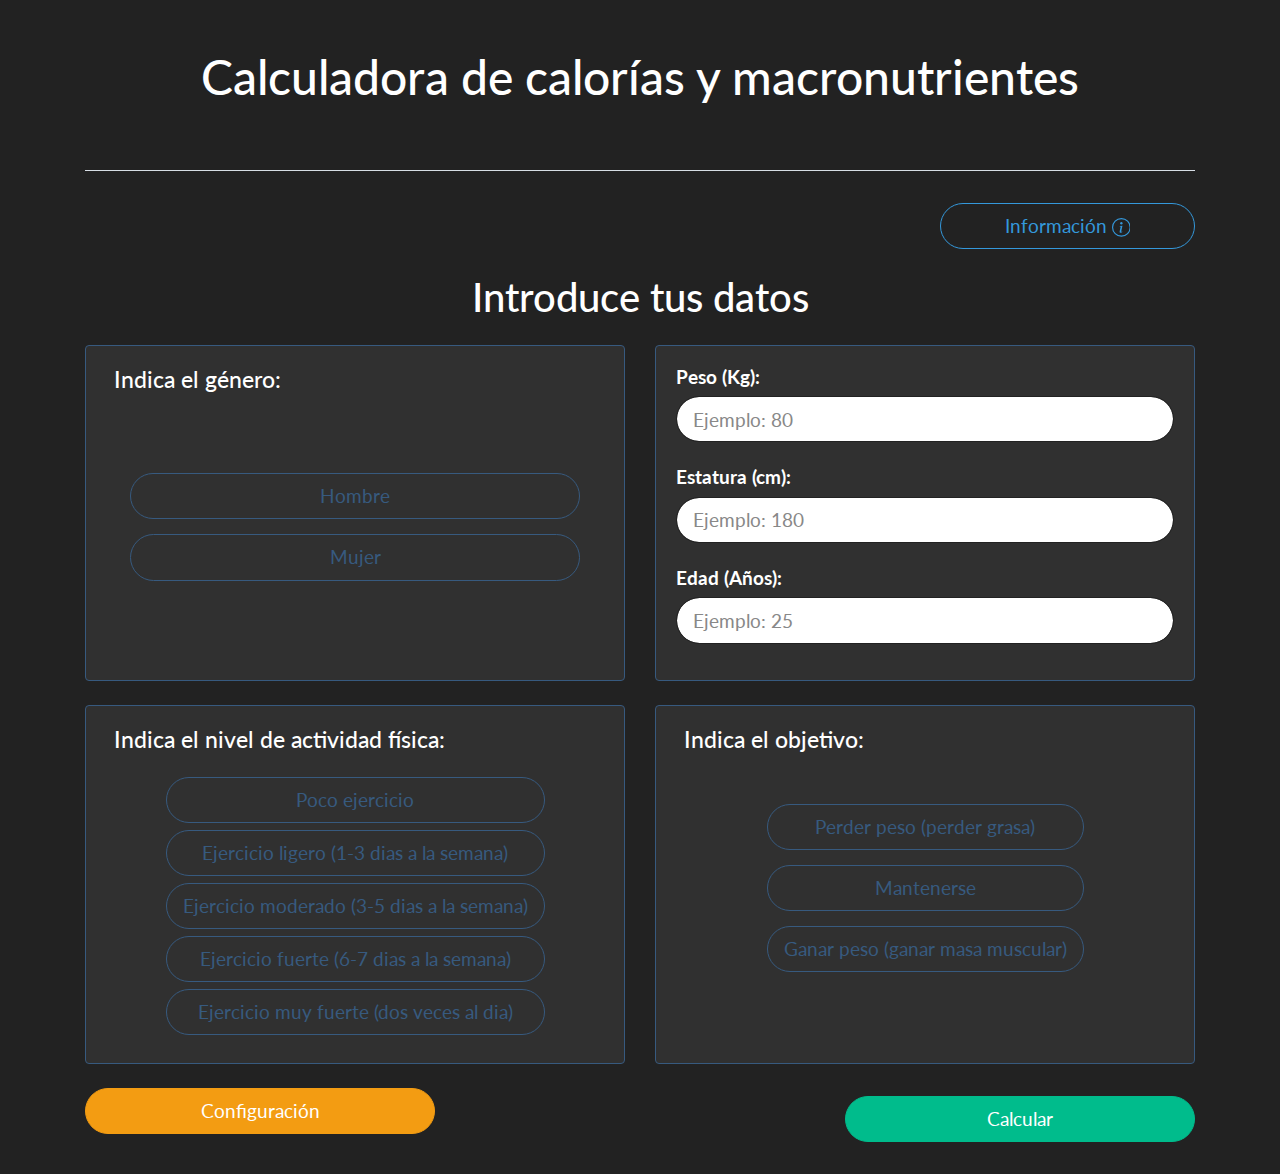
==== min/index.html @ 9e57e1fb "Añadido cambios visuales, configuración, gráfico e info" ====
<!DOCTYPE html><html lang="es"><head> <meta charset="utf-8"> <meta http-equiv="X-UA-Compatible" content="IE=edge"> <meta name="viewport" content="width=device-width, initial-scale=1"> <title>NutriCalc</title> <meta name="description" content="Página para calcular calorías y macronutrientes"> <meta name="author" content="Burdas"> <link href="css/bootstrap.min.css" rel="stylesheet"> <link href="css/style.css" rel="stylesheet"></head><body> <div class="container"> <div class="row"> <div class="col text-center"> <h1 class="text-center my-5">Calculadora de calorías y macronutrientes</h1> </div></div><hr style="background-color: aliceblue;"> <div class="row"> <div class="col-xl"> <div class="row"> <div class="col-md-3 mt-3"> <button class="btn btn-outline-light btn-block btn-lg rounded-pill" style="display: none;" id="btnVolverCalculadora"> <svg width="1em" height="1em" viewBox="0 0 16 16" class="bi bi-arrow-left" fill="currentColor" xmlns="http://www.w3.org/2000/svg"> <path fill-rule="evenodd" d="M15 8a.5.5 0 0 0-.5-.5H2.707l3.147-3.146a.5.5 0 1 0-.708-.708l-4 4a.5.5 0 0 0 0 .708l4 4a.5.5 0 0 0 .708-.708L2.707 8.5H14.5A.5.5 0 0 0 15 8z"/> </svg> Volver a la calculadora </button> </div><div class="col-md-6"> </div><div class="col-md-3 mt-3"> <button type="button" class="btn btn-outline-info btn-block btn-lg rounded-pill" data-toggle="modal" data-target="#exampleModal"> Información <svg width="1em" height="1em" viewBox="0 0 16 16" class="bi bi-info-circle" fill="currentColor" xmlns="http://www.w3.org/2000/svg"> <path fill-rule="evenodd" d="M8 15A7 7 0 1 0 8 1a7 7 0 0 0 0 14zm0 1A8 8 0 1 0 8 0a8 8 0 0 0 0 16z"/> <path d="M8.93 6.588l-2.29.287-.082.38.45.083c.294.07.352.176.288.469l-.738 3.468c-.194.897.105 1.319.808 1.319.545 0 1.178-.252 1.465-.598l.088-.416c-.2.176-.492.246-.686.246-.275 0-.375-.193-.304-.533L8.93 6.588z"/> <circle cx="8" cy="4.5" r="1"/> </svg> </button> </div></div><form class="text-center" id="formulario"> <h2 class="text-center my-4">Introduce tus datos</h2> <div class="card-deck"> <div class="card border-primary"> <div class="card-body"> <h3 class="card-title h4 text-left mb-4 ml-2">Indica el género:</h3> <div class="d-flex align-items-center h-75 mx-4"> <div class="btn-group-vertical btn-group-toggle btn-block" data-toggle="buttons"> <label class="btn btn-outline-primary btn-lg rounded-pill mb-3"> <input type="radio" name="genero" id="perderPeso" value="hombre" autocomplete="off" required> Hombre </label> <label class="btn btn-outline-primary btn-lg rounded-pill"> <input type="radio" name="genero" id="mantenerse" value="mujer" autocomplete="off" required> Mujer </label> </div></div></div></div><div class="card border-primary"> <div class="card-body"> <div class="form-group text-left"> <label for="pesoKg" class="font-weight-bold h5">Peso (Kg):</label> <input type="number" class="form-control form-control-lg rounded-pill" id="pesoKg" placeholder="Ejemplo: 80" required> </div><div class="form-group my-4 text-left"> <label for="estaturaCm" class="font-weight-bold h5">Estatura (cm):</label> <input type="number" class="form-control form-control-lg rounded-pill" id="estaturaCm" placeholder="Ejemplo: 180" required> </div><div class="form-group text-left"> <label for="edad" class="font-weight-bold h5">Edad (Años):</label> <input type="number" class="form-control form-control-lg rounded-pill" id="edad" placeholder="Ejemplo: 25" required> </div></div></div></div><div class="card-deck mt-2"> <div class="card border-primary mt-3"> <div class="card-body"> <h3 class="card-title h4 text-left mb-4 ml-2">Indica el nivel de actividad física:</h3> <div class="btn-group-vertical btn-group-toggle" data-toggle="buttons"> <label class="btn btn-outline-primary btn-lg rounded-pill mb-2"> <input type="radio" name="ejercicio" value="1" id="ejercicio1" autocomplete="off" required> Poco ejercicio </label> <label class="btn btn-outline-primary btn-lg rounded-pill mb-2"> <input type="radio" name="ejercicio" value="2" id="ejercicio2" autocomplete="off" required> Ejercicio ligero (1-3 dias a la semana) </label> <label class="btn btn-outline-primary btn-lg rounded-pill mb-2"> <input type="radio" name="ejercicio" value="3" id="ejercicio3" autocomplete="off" required> Ejercicio moderado (3-5 dias a la semana) </label> <label class="btn btn-outline-primary btn-lg rounded-pill mb-2"> <input type="radio" name="ejercicio" value="4" id="ejercicio4" autocomplete="off" required> Ejercicio fuerte (6-7 dias a la semana) </label> <label class="btn btn-outline-primary btn-lg rounded-pill mb-2"> <input type="radio" name="ejercicio" value="5" id="ejercicio5" autocomplete="off" required> Ejercicio muy fuerte (dos veces al dia) </label> </div></div></div><div class="card border-primary mt-3"> <div class="card-body"> <h3 class="card-title h4 text-left mb-4 ml-2">Indica el objetivo:</h3> <div class="d-flex align-items-center justify-content-center h-75"> <div class="btn-group-vertical btn-group-toggle" data-toggle="buttons"> <label class="btn btn-outline-primary btn-lg rounded-pill mb-3"> <input type="radio" name="objetivo" value="1" id="perderPeso" autocomplete="off" required> Perder peso (perder grasa) </label> <label class="btn btn-outline-primary btn-lg rounded-pill mb-3"> <input type="radio" name="objetivo" value="2" id="mantenerse" autocomplete="off" required> Mantenerse </label> <label class="btn btn-outline-primary btn-lg rounded-pill mb-3"> <input type="radio" name="objetivo" value="3" id="ganarPeso" autocomplete="off" required> Ganar peso (ganar masa muscular) </label> </div></div></div></div></div><div class="row my-4"> <div class="col-md-4 text-center"> <button type="button" class="btn btn-warning btn-block btn-lg rounded-pill" data-toggle="modal" data-target="#modalConfig"> Configuración </button> </div><div class="col-md-4 text-center"> </div><div class="col-md-4 text-center"> <input type="submit" name="submitButton" id="submitButton" value="Calcular" class="my-2 btn btn-success btn-block btn-lg rounded-pill"> </div></div></form> </div></div></div><div id="resultados" class="container-fluid my-4" style="display: none;"> <div class="row"> <div class="col-md-1"> </div><div class="col-md-5"> <h2 class="my-4">Objetivo de calorías diario</h2> <h3 class="pl-4 mt-4">Tasa metabólica basal:</h3> <p class="text-center h3"><span id="tmb" class="text-success my-4 badge badge-pill badge-dark">-</span></p><h3 class="pl-4">Ingesta diaria de calorías recomendadas:</h3> <p class="text-center h3"><span class="text-success my-4 badge badge-pill badge-dark" id="recomendada">-</span></p><h3 class="pl-4">Ingesta diaria de calorías para cumplir el objetivo:</h3> <p class="text-center h3"><span class="text-success my-4 badge badge-pill badge-dark" id="calObjetivo">-</span></p><h2 class="my-4">Distribución de macronutrientes</h2> <div class="row"> <div class="col-md-7"> <h3 class="pl-4">Proteinas</h3> </div><div class="col-md-5"> <div class="row h3 text-center"> <div class="col-md-6"> <span class="badge badge-dark badge-pill text-success" id="grProteinas">-</span> </div><div class="col-md-6"> <span class="badge badge-dark badge-pill text-success" id="calProteinas">-</span> </div></div></div></div><div class="row my-md-2"> <div class="col-md-7"> <h3 class="pl-4">Grasas</h3> </div><div class="col-md-5"> <div class="row h3 text-center"> <div class="col-md-6"> <span class="badge badge-dark badge-pill text-success" id="grGrasas">-</span> </div><div class="col-md-6"> <span class="badge badge-dark badge-pill text-success" id="calGrasas">-</span> </div></div></div></div><div class="row"> <div class="col-md-7"> <h3 class="pl-4">Hidratos de carbono</h3> </div><div class="col-md-5"> <div class="row h3 text-center"> <div class="col-md-6"> <span class="badge badge-dark badge-pill text-success" id="grHidratos">-</span> </div><div class="col-md-6"> <span class="badge badge-dark badge-pill text-success" id="calHidratos">-</span> </div></div></div></div></div><div class="col-md-5 mt-4"> <div id="canvas-holder" class="w-100 h-100"> <canvas id="chart-area"></canvas> </div></div><div class="col-md-1"></div></div></div><div class="modal fade" id="modalConfig" tabindex="-1" aria-labelledby="exampleModalLabel" aria-hidden="true"> <div class="modal-dialog modal-dialog-centered modal-xl"> <div class="modal-content"> <div class="modal-header"> <h3 class="modal-title h2" id="exampleModalLabel">Configuración</h3> <button type="button" class="close" data-dismiss="modal" aria-label="Close"> <span aria-hidden="true">&times;</span> </button> </div><div class="modal-body"> <form action="" id="formConfig"> <div class="card border-info"> <div class="card-body"> <h2 class="h3 mb-3">Proteínas</h2> <div class="form-group h3 ml-4"> <label for="rangePGanancia" class="h4">Ganancia de peso: </label> <span class="badge badge-info float-right m-2">gr/Kg de peso</span> <span class="badge badge-info float-right m-2" id="rangePGananciaVista">x</span> <input type="range" class="form-control-range" id="rangePGanancia" max="2.5" min="1.5" step="0.1" value="2"> </div><div class="form-group h3 ml-4"> <label for="rangePMantenimiento" class="h4">Mantenimiento de peso: </label> <span class="badge badge-info float-right m-2">gr/Kg de peso</span> <span class="badge badge-info float-right m-2" id="rangePMantenimientoVista">x</span> <input type="range" class="form-control-range" id="rangePMantenimiento" max="2.5" min="1.5" step="0.1" value="2"> </div><div class="form-group h3 ml-4"> <label for="rangePPerdida" class="h4">Perdida de peso: </label> <span class="badge badge-info float-right m-2">gr/Kg de peso</span> <span class="badge badge-info float-right m-2" id="rangePPerdidaVista">x</span> <input type="range" class="form-control-range" id="rangePPerdida" max="2.5" min="1.5" step="0.1" value="2.5"> </div></div></div><div class="card border-info mt-4"> <div class="card-body"> <h2 class="h3 mb-3">Grasas</h2> <div class="form-group h3 ml-4"> <label for="rangeGHombre" class="h4 mr-5">Hombre: </label> <span class="badge badge-info float-right m-2">gr/Kg de peso</span> <span class="badge badge-info float-right m-2" id="rangeGHombreVista">x</span> <input type="range" class="form-control-range" id="rangeGHombre" max="1.2" min="0.8" step="0.1" value="0.8"> </div><div class="form-group h3 ml-4"> <label for="rangeGMujer" class="h4 mr-5">Mujer: </label> <span class="badge badge-info float-right m-2">gr/Kg de peso</span> <span class="badge badge-info float-right m-2" id="rangeGMujerVista">x</span> <input type="range" class="form-control-range" id="rangeGMujer" max="1.2" min="0.8s" step="0.1" value="1.2"> </div></div></div><div class="card border-info mt-4"> <div class="card-body"> <h2 class="h3 mb-3">Calorías objetivo</h2> <div class="form-group h3 ml-4"> <label for="rangeOCalorias" class="h4">Calorías añadidas o quitadas: </label> <span class="badge badge-info float-right m-2">Cal</span> <span class="badge badge-info float-right m-2" id="rangeOCaloriasVista">x</span> <input type="range" class="form-control-range" id="rangeOCalorias" max="500" min="0" step="10" value="300"> </div></div></div><div class="row mt-4"> <div class="col-md-4"> <button class="btn btn-block btn-lg btn-warning mb-3" id="btnRestablecer">Restablecer</button> </div><div class="col-md-4"> </div><div class="col-md-4"> <input type="submit" value="Guardar cambios" class="btn btn-block btn-lg btn-success mb-3"> </div></div></form> </div></div></div></div><div class="modal fade" id="exampleModal" tabindex="-1" role="dialog" aria-labelledby="exampleModalLabel" aria-hidden="true"> <div class="modal-dialog modal-dialog-centered modal-xl" role="document"> <div class="modal-content"> <div class="modal-header"> <h5 class="modal-title" id="exampleModalLabel">Información</h5> <button type="button" class="close" data-dismiss="modal" aria-label="Close"> <span aria-hidden="true">&times;</span> </button> </div><div class="modal-body"> <p>Las calorías, esa palabra que todos hemos oído hablar pero parece que no se termina de entender. Las calorías no son mas que una unidad de medida de energía como lo son los julios, por convenio se usan las calorías. Prácticamente todos los alimentos tienen calorías y por supuesto, tu cuerpo necesita calorías para funcionar.</p><p>Entonces la idea en síntesis de como cambia el peso corporal reside aquí. Cada persona necesita una cantidad de calorías, si ingieres mas calorías de las que necesitas ganaras masa corporal y si ingieres menos la perderás.</p><p>¿Entonces cómo se cuántas calorías necesito? Esta cifra se suele representar como una cantidad diaria. Concretamente recibe un nombre un poco más técnico <strong>Tasa Metabólica Basal</strong> o por sus siglas TMB. Como se puede suponer este número depende de diversos factores que hacen que calcularlo de manera exacta sea una tarea muy difícil. Sin embargo existen diversas maneras aproximadas de calcularla, en este caso vamos a ver la que se usa en esta página. Esta se trata de la ecuación de Harris-Benedict.</p><div class="text-center mb-4"> <a href="https://www.pnas.org/content/pnas/4/12/373.full.pdf" class="text-center">https://www.pnas.org/content/pnas/4/12/373.full.pdf</a> </div><p>Bueno, vamos al grano sin tanto tecnicismo. Lo que aparece anteriormente nos permite calcular este número mágico a partir del sexo del individuo, las masa corporal, la estatura y la edad. Finalmente como durante el día no estamos quietos, se le añade un multiplicador en función de la actividad física realizada, de tal manera que además de TMB tenemos la ingesta de calorías recomendada. Con lo que nos quedan las siguientes formulas.</p><p>Para hombres:</p><p class="text-center font-italic">TMB=66.4730 + 13.7516*masaCorporal + 5.0033*estatura - 6.7550*edad</p><p>Para mujeres:</p><p class="text-center font-italic">TMB=655.0955 + 9.5634*masaCorporal + 1.8499*estatura - 4.6756*edad</p><p>Poco ejercicio:</p><p class="text-center font-italic">ingestaRecomendada=TMB*1.2</p><p>Ejercicio ligero (1 – 3 días a la semana):</p><p class="text-center font-italic">ingestaRecomendada=TMB*1.375</p><p>Ejercicio moderado (3 – 5 días a la semana):</p><p class="text-center font-italic">ingestaRecomendada=TMB*1.55</p><p>Ejercicio fuerte (6-7 días a la semana):</p><p class="text-center font-italic">ingestaRecomendada=TMB*1.725</p><p>Ejercicio muy fuerte (dos veces al día):</p><p class="text-center font-italic">ingestaRecomendada=TMB*1.9</p><p>Estupendo, ya sabemos la cantidad de calorías necesarias al día, pero no todas las calorías son iguales. Los alimentos que tienen calorías se pueden clasificar prácticamente en 3 clases diferentes. Estos se conocen como <strong>macronutrientes</strong>, que son tres: proteínas, grasas e hidratos de carbono. Cada uno de estos macronutrientes tiene una función en el organismo, pero en lo que nos vamos a centrar es en lo siguiente, por cada gramo de estos macronutrientes tenemos unas calorías determinadas, concretamente las siguientes: </p><table class="table table-striped h4"> <tbody> <tr> <td>Proteínas</td><td><span class="badge badge-success h4">4 cal/g</span></td></tr><tr> <td>Grasas</td><td><span class="badge badge-success h4">9 cal/g</span></td></tr><tr> <td>Hidratos de carbono</td><td><span class="badge badge-success h4">4 cal/g</span></td></tr></tbody> </table> <div class="text-center my-4"> <a href="http://www.fao.org/3/Y5022E/y5022e04.htm" class="text-center">http://www.fao.org/3/Y5022E/y5022e04.htm</a> </div><p>Esto se puede comprobar de manera muy fácil. Todos los alimentos que se venden presentan en mayor o menor medida cantidades de macronutrientes. Generalmente viene recogido en el envase del producto mediante una tabla que se llama valores nutricionales. En la siguiente tabla vemos un ejemplo real de esto.</p><table class="table table-striped"> <thead> <tr> <th scope="col">Valor Energético</th> <th scope="col">1077 kj</th> </tr></thead> <tbody> <tr class="text-success"> <td>Kilocalorías</td><td>261 Kcal</td></tr><tr class="text-warning"> <td>Grasas</td><td>25.8 g</td></tr><tr> <td class="pl-5">Saturadas</td><td>3.2 g</td></tr><tr class="text-info"> <td>Carbohidratos</td><td>6.6 g</td></tr><tr> <td class="pl-5">Azúcares</td><td>2.8 g</td></tr><tr> <td class="pl-5">Fibra alimentaria</td><td>-</td></tr><tr class="text-danger"> <td>Proteínas</td><td>0.6 g</td></tr><tr> <td>Sal</td><td>1.3 g</td></tr></tbody> </table> <p>Como se puede observar tenemos aquí lo tres tipos de macronutrientes. Siguiendo las calorías por gramo que se ha mencionado anteriormente hacemos el siguiente calculo:</p><p class="text-center font-italic"><span class="text-warning">25.8</span>*9 + <span class="text-info">6.6</span>*4 + <span class="text-danger">0.6</span>*4=<span class="text-success">261</span></p><p>Comparando el resultado obtenido con el que nos proporciona la tabla de valores nutricionales vemos que es el mismo.</p><p> Con la información que tenemos, podemos observar que el número de calorías que ingerimos se puede desglosar en estos tres macronutrientes. Por lo que la siguiente pregunta es ¿Cuál es la mejor distribución de macronutrientes? </p><p>Existen diversos estudios de cuales son las mejores cantidades diarias y cada día salen más. También dependen otros factores como la cantidad de deporte que hagas, si quieres perder o ganar peso o el sexo del individuo. Para esta aplicación, usaremos los siguientes valores: 2 gramos de proteína por cada kg de masa corporal en ganancia como en mantenimiento, 2.5 g de proteína por kg en perdida, 0.6 gramos grasa por kg en hombres y 1.2 gramos de grasa por kg en mujeres. Estos valores se pueden cambiar desde la configuración.</p><p>Como se puede observar solo hay cantidades para las grasas y las proteínas, eso es debido a que los hidratos tienen una función prácticamente energética y se suele recortar aquí. Finalmente dependiendo del objetivo, ganar o perder, se suma o se resta 300 calorías respectivamente.</p><p>Para ver el comportamiento final de la calculadora, vamos a ver un ejemplo práctico de una persona con las siguientes características: Hombre, 80kg, 180cm, 25años, ejercicio de 1-3 días a la semana y su objetivo es perder peso.</p><p class="text-center font-italic">Tasa Metabólica Basal=66.4730 + 13.7516*80 kg + 5.0033*180 cm - 6.7550*25 años=1898.32 cal</p><p class="text-center font-italic">Ingesta diaria recomendada=1898.32*1.375=2610.19 cal</p><p class="text-center font-italic">Ingesta diaria para cumplir objetivo=2610.19 - 300=2310.19 cal</p><p class="text-center font-italic">Gramos de proteina diarios=80kg*2.5 g/kg=200gr</p><p class="text-center font-italic">calorías de proteina diarias=200 gr*4 cal/gr=800 cal</p><p class="text-center font-italic">Gramos de grasa diarios=80 kg*0.6 g/kg=64 gr</p><p class="text-center font-italic">calorías de grasa diarios=64 gr*9 cal/gr=576 cal</p><p class="text-center font-italic">calorías de hidratos de carbono diarias=2310.19 - 800 - 576=1266</p><p class="text-center font-italic">Gramos de hidratos de carbono diarios=1266 cal / 4 cal/g=317gr</p><!-- <ul> <li><strong>Tasa de metablismo basal</strong><br>Es el número de calorías diarias que tu cuerpo necesita por el hecho de funcionar un día más.</li><li><strong>Ingesta diaria de clorias recomendadas</strong><br>Este es el número de calorías diarias incluyendo el nivel de deporte indicado.</li><li><strong>Ingesta diaria para cumplir objetivo</strong><br>Este es el número de calorías diarias incluyendo un deficit o superávit calorico de 300 calorías. Si el objetivo es mantenerse entonces este número sera igual al anterior.</li></ul> --> </div></div></div></div><div class="modal fade bd-example-modal-lg" id="modalSpinner" tabindex="-1" role="dialog" aria-labelledby="modalSpinnerTitle" aria-hidden="true"> <div class="modal-dialog modal-sm"> <div class="modal-content"> <div class="d-flex justify-content-center" id="spinnerContainer"> <div class="spinner-border text-success" id="spinner" role="status" style="width: 10rem; height: 10rem;"> <span class="sr-only">Loading...</span> </div></div></div></div></div><script src="js/jquery.min.js"></script> <script src="js/bootstrap.min.js"></script> <script src="js/Chart.min.js"></script> <script src="js/scripts.js"></script></body></html>
---- min/css/style.css ----
.bd-example-modal-lg .modal-dialog{display:table;position:relative;margin:0 auto;top:calc(50% - 24px)}.bd-example-modal-lg .modal-dialog .modal-content{background-color:transparent;border:none}
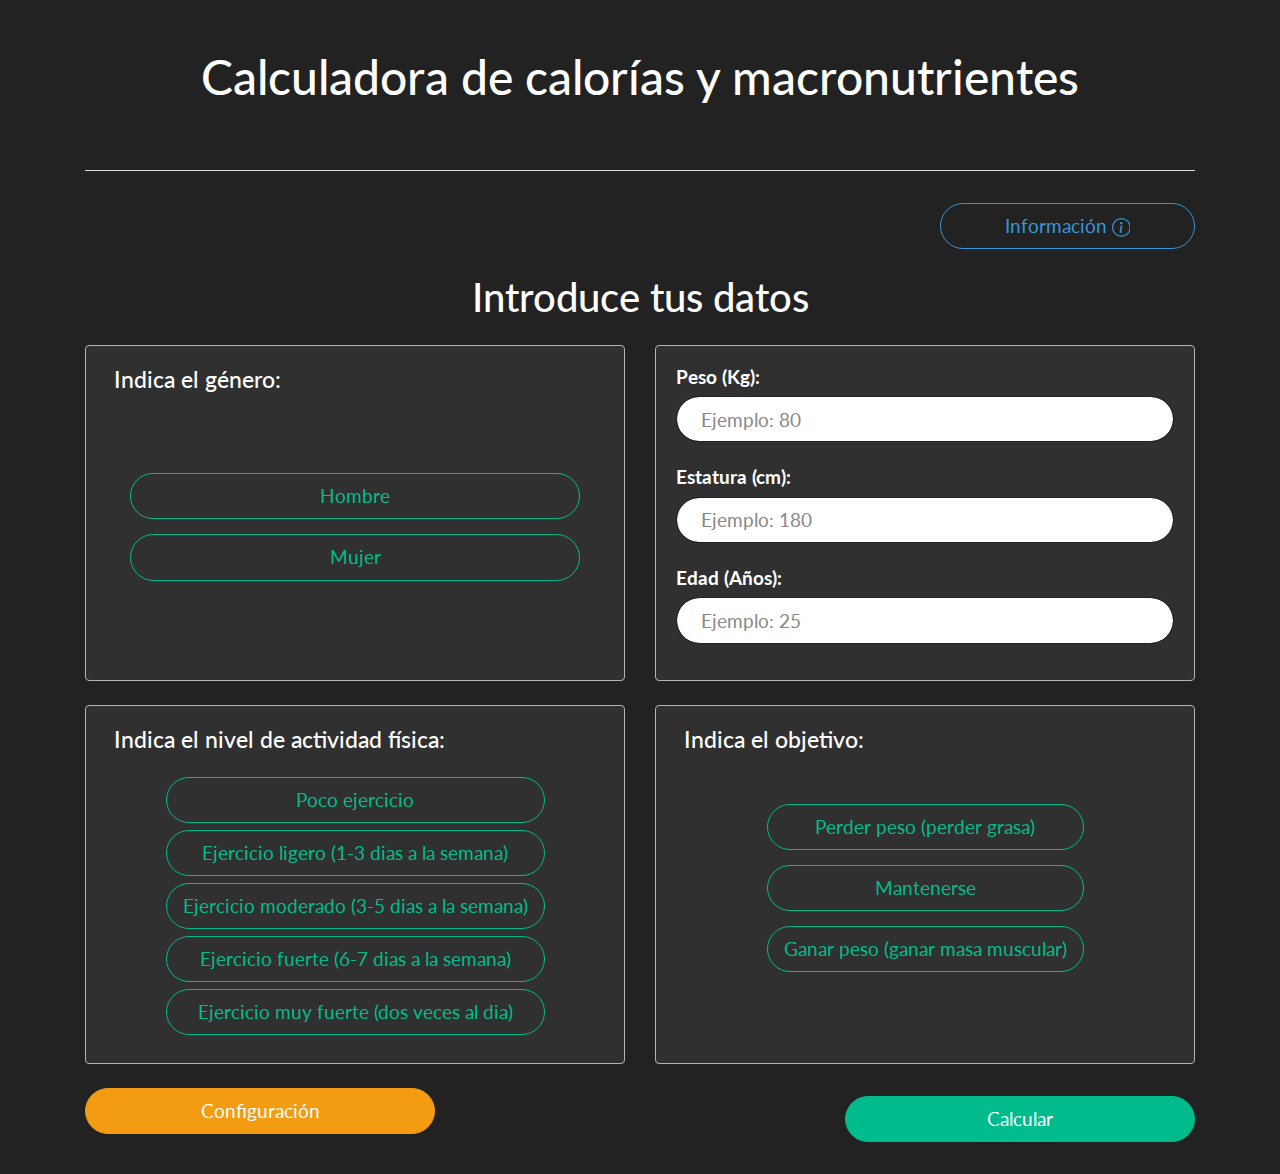
==== commit c2fbe7e6: "Añadido la versión min" ====
--- a/min/index.html
+++ b/min/index.html
@@ -1 +1 @@
-<!DOCTYPE html><html lang="es"><head> <meta charset="utf-8"> <meta http-equiv="X-UA-Compatible" content="IE=edge"> <meta name="viewport" content="width=device-width, initial-scale=1"> <title>NutriCalc</title> <meta name="description" content="Página para calcular calorías y macronutrientes"> <meta name="author" content="Burdas"> <link href="css/bootstrap.min.css" rel="stylesheet"> <link href="css/style.css" rel="stylesheet"></head><body> <div class="container"> <div class="row"> <div class="col text-center"> <h1 class="text-center my-5">Calculadora de calorías y macronutrientes</h1> </div></div><hr style="background-color: aliceblue;"> <div class="row"> <div class="col-xl"> <div class="row"> <div class="col-md-3 mt-3"> <button class="btn btn-outline-light btn-block btn-lg rounded-pill" style="display: none;" id="btnVolverCalculadora"> <svg width="1em" height="1em" viewBox="0 0 16 16" class="bi bi-arrow-left" fill="currentColor" xmlns="http://www.w3.org/2000/svg"> <path fill-rule="evenodd" d="M15 8a.5.5 0 0 0-.5-.5H2.707l3.147-3.146a.5.5 0 1 0-.708-.708l-4 4a.5.5 0 0 0 0 .708l4 4a.5.5 0 0 0 .708-.708L2.707 8.5H14.5A.5.5 0 0 0 15 8z"/> </svg> Volver a la calculadora </button> </div><div class="col-md-6"> </div><div class="col-md-3 mt-3"> <button type="button" class="btn btn-outline-info btn-block btn-lg rounded-pill" data-toggle="modal" data-target="#exampleModal"> Información <svg width="1em" height="1em" viewBox="0 0 16 16" class="bi bi-info-circle" fill="currentColor" xmlns="http://www.w3.org/2000/svg"> <path fill-rule="evenodd" d="M8 15A7 7 0 1 0 8 1a7 7 0 0 0 0 14zm0 1A8 8 0 1 0 8 0a8 8 0 0 0 0 16z"/> <path d="M8.93 6.588l-2.29.287-.082.38.45.083c.294.07.352.176.288.469l-.738 3.468c-.194.897.105 1.319.808 1.319.545 0 1.178-.252 1.465-.598l.088-.416c-.2.176-.492.246-.686.246-.275 0-.375-.193-.304-.533L8.93 6.588z"/> <circle cx="8" cy="4.5" r="1"/> </svg> </button> </div></div><form class="text-center" id="formulario"> <h2 class="text-center my-4">Introduce tus datos</h2> <div class="card-deck"> <div class="card border-primary"> <div class="card-body"> <h3 class="card-title h4 text-left mb-4 ml-2">Indica el género:</h3> <div class="d-flex align-items-center h-75 mx-4"> <div class="btn-group-vertical btn-group-toggle btn-block" data-toggle="buttons"> <label class="btn btn-outline-primary btn-lg rounded-pill mb-3"> <input type="radio" name="genero" id="perderPeso" value="hombre" autocomplete="off" required> Hombre </label> <label class="btn btn-outline-primary btn-lg rounded-pill"> <input type="radio" name="genero" id="mantenerse" value="mujer" autocomplete="off" required> Mujer </label> </div></div></div></div><div class="card border-primary"> <div class="card-body"> <div class="form-group text-left"> <label for="pesoKg" class="font-weight-bold h5">Peso (Kg):</label> <input type="number" class="form-control form-control-lg rounded-pill" id="pesoKg" placeholder="Ejemplo: 80" required> </div><div class="form-group my-4 text-left"> <label for="estaturaCm" class="font-weight-bold h5">Estatura (cm):</label> <input type="number" class="form-control form-control-lg rounded-pill" id="estaturaCm" placeholder="Ejemplo: 180" required> </div><div class="form-group text-left"> <label for="edad" class="font-weight-bold h5">Edad (Años):</label> <input type="number" class="form-control form-control-lg rounded-pill" id="edad" placeholder="Ejemplo: 25" required> </div></div></div></div><div class="card-deck mt-2"> <div class="card border-primary mt-3"> <div class="card-body"> <h3 class="card-title h4 text-left mb-4 ml-2">Indica el nivel de actividad física:</h3> <div class="btn-group-vertical btn-group-toggle" data-toggle="buttons"> <label class="btn btn-outline-primary btn-lg rounded-pill mb-2"> <input type="radio" name="ejercicio" value="1" id="ejercicio1" autocomplete="off" required> Poco ejercicio </label> <label class="btn btn-outline-primary btn-lg rounded-pill mb-2"> <input type="radio" name="ejercicio" value="2" id="ejercicio2" autocomplete="off" required> Ejercicio ligero (1-3 dias a la semana) </label> <label class="btn btn-outline-primary btn-lg rounded-pill mb-2"> <input type="radio" name="ejercicio" value="3" id="ejercicio3" autocomplete="off" required> Ejercicio moderado (3-5 dias a la semana) </label> <label class="btn btn-outline-primary btn-lg rounded-pill mb-2"> <input type="radio" name="ejercicio" value="4" id="ejercicio4" autocomplete="off" required> Ejercicio fuerte (6-7 dias a la semana) </label> <label class="btn btn-outline-primary btn-lg rounded-pill mb-2"> <input type="radio" name="ejercicio" value="5" id="ejercicio5" autocomplete="off" required> Ejercicio muy fuerte (dos veces al dia) </label> </div></div></div><div class="card border-primary mt-3"> <div class="card-body"> <h3 class="card-title h4 text-left mb-4 ml-2">Indica el objetivo:</h3> <div class="d-flex align-items-center justify-content-center h-75"> <div class="btn-group-vertical btn-group-toggle" data-toggle="buttons"> <label class="btn btn-outline-primary btn-lg rounded-pill mb-3"> <input type="radio" name="objetivo" value="1" id="perderPeso" autocomplete="off" required> Perder peso (perder grasa) </label> <label class="btn btn-outline-primary btn-lg rounded-pill mb-3"> <input type="radio" name="objetivo" value="2" id="mantenerse" autocomplete="off" required> Mantenerse </label> <label class="btn btn-outline-primary btn-lg rounded-pill mb-3"> <input type="radio" name="objetivo" value="3" id="ganarPeso" autocomplete="off" required> Ganar peso (ganar masa muscular) </label> </div></div></div></div></div><div class="row my-4"> <div class="col-md-4 text-center"> <button type="button" class="btn btn-warning btn-block btn-lg rounded-pill" data-toggle="modal" data-target="#modalConfig"> Configuración </button> </div><div class="col-md-4 text-center"> </div><div class="col-md-4 text-center"> <input type="submit" name="submitButton" id="submitButton" value="Calcular" class="my-2 btn btn-success btn-block btn-lg rounded-pill"> </div></div></form> </div></div></div><div id="resultados" class="container-fluid my-4" style="display: none;"> <div class="row"> <div class="col-md-1"> </div><div class="col-md-5"> <h2 class="my-4">Objetivo de calorías diario</h2> <h3 class="pl-4 mt-4">Tasa metabólica basal:</h3> <p class="text-center h3"><span id="tmb" class="text-success my-4 badge badge-pill badge-dark">-</span></p><h3 class="pl-4">Ingesta diaria de calorías recomendadas:</h3> <p class="text-center h3"><span class="text-success my-4 badge badge-pill badge-dark" id="recomendada">-</span></p><h3 class="pl-4">Ingesta diaria de calorías para cumplir el objetivo:</h3> <p class="text-center h3"><span class="text-success my-4 badge badge-pill badge-dark" id="calObjetivo">-</span></p><h2 class="my-4">Distribución de macronutrientes</h2> <div class="row"> <div class="col-md-7"> <h3 class="pl-4">Proteinas</h3> </div><div class="col-md-5"> <div class="row h3 text-center"> <div class="col-md-6"> <span class="badge badge-dark badge-pill text-success" id="grProteinas">-</span> </div><div class="col-md-6"> <span class="badge badge-dark badge-pill text-success" id="calProteinas">-</span> </div></div></div></div><div class="row my-md-2"> <div class="col-md-7"> <h3 class="pl-4">Grasas</h3> </div><div class="col-md-5"> <div class="row h3 text-center"> <div class="col-md-6"> <span class="badge badge-dark badge-pill text-success" id="grGrasas">-</span> </div><div class="col-md-6"> <span class="badge badge-dark badge-pill text-success" id="calGrasas">-</span> </div></div></div></div><div class="row"> <div class="col-md-7"> <h3 class="pl-4">Hidratos de carbono</h3> </div><div class="col-md-5"> <div class="row h3 text-center"> <div class="col-md-6"> <span class="badge badge-dark badge-pill text-success" id="grHidratos">-</span> </div><div class="col-md-6"> <span class="badge badge-dark badge-pill text-success" id="calHidratos">-</span> </div></div></div></div></div><div class="col-md-5 mt-4"> <div id="canvas-holder" class="w-100 h-100"> <canvas id="chart-area"></canvas> </div></div><div class="col-md-1"></div></div></div><div class="modal fade" id="modalConfig" tabindex="-1" aria-labelledby="exampleModalLabel" aria-hidden="true"> <div class="modal-dialog modal-dialog-centered modal-xl"> <div class="modal-content"> <div class="modal-header"> <h3 class="modal-title h2" id="exampleModalLabel">Configuración</h3> <button type="button" class="close" data-dismiss="modal" aria-label="Close"> <span aria-hidden="true">&times;</span> </button> </div><div class="modal-body"> <form action="" id="formConfig"> <div class="card border-info"> <div class="card-body"> <h2 class="h3 mb-3">Proteínas</h2> <div class="form-group h3 ml-4"> <label for="rangePGanancia" class="h4">Ganancia de peso: </label> <span class="badge badge-info float-right m-2">gr/Kg de peso</span> <span class="badge badge-info float-right m-2" id="rangePGananciaVista">x</span> <input type="range" class="form-control-range" id="rangePGanancia" max="2.5" min="1.5" step="0.1" value="2"> </div><div class="form-group h3 ml-4"> <label for="rangePMantenimiento" class="h4">Mantenimiento de peso: </label> <span class="badge badge-info float-right m-2">gr/Kg de peso</span> <span class="badge badge-info float-right m-2" id="rangePMantenimientoVista">x</span> <input type="range" class="form-control-range" id="rangePMantenimiento" max="2.5" min="1.5" step="0.1" value="2"> </div><div class="form-group h3 ml-4"> <label for="rangePPerdida" class="h4">Perdida de peso: </label> <span class="badge badge-info float-right m-2">gr/Kg de peso</span> <span class="badge badge-info float-right m-2" id="rangePPerdidaVista">x</span> <input type="range" class="form-control-range" id="rangePPerdida" max="2.5" min="1.5" step="0.1" value="2.5"> </div></div></div><div class="card border-info mt-4"> <div class="card-body"> <h2 class="h3 mb-3">Grasas</h2> <div class="form-group h3 ml-4"> <label for="rangeGHombre" class="h4 mr-5">Hombre: </label> <span class="badge badge-info float-right m-2">gr/Kg de peso</span> <span class="badge badge-info float-right m-2" id="rangeGHombreVista">x</span> <input type="range" class="form-control-range" id="rangeGHombre" max="1.2" min="0.8" step="0.1" value="0.8"> </div><div class="form-group h3 ml-4"> <label for="rangeGMujer" class="h4 mr-5">Mujer: </label> <span class="badge badge-info float-right m-2">gr/Kg de peso</span> <span class="badge badge-info float-right m-2" id="rangeGMujerVista">x</span> <input type="range" class="form-control-range" id="rangeGMujer" max="1.2" min="0.8s" step="0.1" value="1.2"> </div></div></div><div class="card border-info mt-4"> <div class="card-body"> <h2 class="h3 mb-3">Calorías objetivo</h2> <div class="form-group h3 ml-4"> <label for="rangeOCalorias" class="h4">Calorías añadidas o quitadas: </label> <span class="badge badge-info float-right m-2">Cal</span> <span class="badge badge-info float-right m-2" id="rangeOCaloriasVista">x</span> <input type="range" class="form-control-range" id="rangeOCalorias" max="500" min="0" step="10" value="300"> </div></div></div><div class="row mt-4"> <div class="col-md-4"> <button class="btn btn-block btn-lg btn-warning mb-3" id="btnRestablecer">Restablecer</button> </div><div class="col-md-4"> </div><div class="col-md-4"> <input type="submit" value="Guardar cambios" class="btn btn-block btn-lg btn-success mb-3"> </div></div></form> </div></div></div></div><div class="modal fade" id="exampleModal" tabindex="-1" role="dialog" aria-labelledby="exampleModalLabel" aria-hidden="true"> <div class="modal-dialog modal-dialog-centered modal-xl" role="document"> <div class="modal-content"> <div class="modal-header"> <h5 class="modal-title" id="exampleModalLabel">Información</h5> <button type="button" class="close" data-dismiss="modal" aria-label="Close"> <span aria-hidden="true">&times;</span> </button> </div><div class="modal-body"> <p>Las calorías, esa palabra que todos hemos oído hablar pero parece que no se termina de entender. Las calorías no son mas que una unidad de medida de energía como lo son los julios, por convenio se usan las calorías. Prácticamente todos los alimentos tienen calorías y por supuesto, tu cuerpo necesita calorías para funcionar.</p><p>Entonces la idea en síntesis de como cambia el peso corporal reside aquí. Cada persona necesita una cantidad de calorías, si ingieres mas calorías de las que necesitas ganaras masa corporal y si ingieres menos la perderás.</p><p>¿Entonces cómo se cuántas calorías necesito? Esta cifra se suele representar como una cantidad diaria. Concretamente recibe un nombre un poco más técnico <strong>Tasa Metabólica Basal</strong> o por sus siglas TMB. Como se puede suponer este número depende de diversos factores que hacen que calcularlo de manera exacta sea una tarea muy difícil. Sin embargo existen diversas maneras aproximadas de calcularla, en este caso vamos a ver la que se usa en esta página. Esta se trata de la ecuación de Harris-Benedict.</p><div class="text-center mb-4"> <a href="https://www.pnas.org/content/pnas/4/12/373.full.pdf" class="text-center">https://www.pnas.org/content/pnas/4/12/373.full.pdf</a> </div><p>Bueno, vamos al grano sin tanto tecnicismo. Lo que aparece anteriormente nos permite calcular este número mágico a partir del sexo del individuo, las masa corporal, la estatura y la edad. Finalmente como durante el día no estamos quietos, se le añade un multiplicador en función de la actividad física realizada, de tal manera que además de TMB tenemos la ingesta de calorías recomendada. Con lo que nos quedan las siguientes formulas.</p><p>Para hombres:</p><p class="text-center font-italic">TMB=66.4730 + 13.7516*masaCorporal + 5.0033*estatura - 6.7550*edad</p><p>Para mujeres:</p><p class="text-center font-italic">TMB=655.0955 + 9.5634*masaCorporal + 1.8499*estatura - 4.6756*edad</p><p>Poco ejercicio:</p><p class="text-center font-italic">ingestaRecomendada=TMB*1.2</p><p>Ejercicio ligero (1 – 3 días a la semana):</p><p class="text-center font-italic">ingestaRecomendada=TMB*1.375</p><p>Ejercicio moderado (3 – 5 días a la semana):</p><p class="text-center font-italic">ingestaRecomendada=TMB*1.55</p><p>Ejercicio fuerte (6-7 días a la semana):</p><p class="text-center font-italic">ingestaRecomendada=TMB*1.725</p><p>Ejercicio muy fuerte (dos veces al día):</p><p class="text-center font-italic">ingestaRecomendada=TMB*1.9</p><p>Estupendo, ya sabemos la cantidad de calorías necesarias al día, pero no todas las calorías son iguales. Los alimentos que tienen calorías se pueden clasificar prácticamente en 3 clases diferentes. Estos se conocen como <strong>macronutrientes</strong>, que son tres: proteínas, grasas e hidratos de carbono. Cada uno de estos macronutrientes tiene una función en el organismo, pero en lo que nos vamos a centrar es en lo siguiente, por cada gramo de estos macronutrientes tenemos unas calorías determinadas, concretamente las siguientes: </p><table class="table table-striped h4"> <tbody> <tr> <td>Proteínas</td><td><span class="badge badge-success h4">4 cal/g</span></td></tr><tr> <td>Grasas</td><td><span class="badge badge-success h4">9 cal/g</span></td></tr><tr> <td>Hidratos de carbono</td><td><span class="badge badge-success h4">4 cal/g</span></td></tr></tbody> </table> <div class="text-center my-4"> <a href="http://www.fao.org/3/Y5022E/y5022e04.htm" class="text-center">http://www.fao.org/3/Y5022E/y5022e04.htm</a> </div><p>Esto se puede comprobar de manera muy fácil. Todos los alimentos que se venden presentan en mayor o menor medida cantidades de macronutrientes. Generalmente viene recogido en el envase del producto mediante una tabla que se llama valores nutricionales. En la siguiente tabla vemos un ejemplo real de esto.</p><table class="table table-striped"> <thead> <tr> <th scope="col">Valor Energético</th> <th scope="col">1077 kj</th> </tr></thead> <tbody> <tr class="text-success"> <td>Kilocalorías</td><td>261 Kcal</td></tr><tr class="text-warning"> <td>Grasas</td><td>25.8 g</td></tr><tr> <td class="pl-5">Saturadas</td><td>3.2 g</td></tr><tr class="text-info"> <td>Carbohidratos</td><td>6.6 g</td></tr><tr> <td class="pl-5">Azúcares</td><td>2.8 g</td></tr><tr> <td class="pl-5">Fibra alimentaria</td><td>-</td></tr><tr class="text-danger"> <td>Proteínas</td><td>0.6 g</td></tr><tr> <td>Sal</td><td>1.3 g</td></tr></tbody> </table> <p>Como se puede observar tenemos aquí lo tres tipos de macronutrientes. Siguiendo las calorías por gramo que se ha mencionado anteriormente hacemos el siguiente calculo:</p><p class="text-center font-italic"><span class="text-warning">25.8</span>*9 + <span class="text-info">6.6</span>*4 + <span class="text-danger">0.6</span>*4=<span class="text-success">261</span></p><p>Comparando el resultado obtenido con el que nos proporciona la tabla de valores nutricionales vemos que es el mismo.</p><p> Con la información que tenemos, podemos observar que el número de calorías que ingerimos se puede desglosar en estos tres macronutrientes. Por lo que la siguiente pregunta es ¿Cuál es la mejor distribución de macronutrientes? </p><p>Existen diversos estudios de cuales son las mejores cantidades diarias y cada día salen más. También dependen otros factores como la cantidad de deporte que hagas, si quieres perder o ganar peso o el sexo del individuo. Para esta aplicación, usaremos los siguientes valores: 2 gramos de proteína por cada kg de masa corporal en ganancia como en mantenimiento, 2.5 g de proteína por kg en perdida, 0.6 gramos grasa por kg en hombres y 1.2 gramos de grasa por kg en mujeres. Estos valores se pueden cambiar desde la configuración.</p><p>Como se puede observar solo hay cantidades para las grasas y las proteínas, eso es debido a que los hidratos tienen una función prácticamente energética y se suele recortar aquí. Finalmente dependiendo del objetivo, ganar o perder, se suma o se resta 300 calorías respectivamente.</p><p>Para ver el comportamiento final de la calculadora, vamos a ver un ejemplo práctico de una persona con las siguientes características: Hombre, 80kg, 180cm, 25años, ejercicio de 1-3 días a la semana y su objetivo es perder peso.</p><p class="text-center font-italic">Tasa Metabólica Basal=66.4730 + 13.7516*80 kg + 5.0033*180 cm - 6.7550*25 años=1898.32 cal</p><p class="text-center font-italic">Ingesta diaria recomendada=1898.32*1.375=2610.19 cal</p><p class="text-center font-italic">Ingesta diaria para cumplir objetivo=2610.19 - 300=2310.19 cal</p><p class="text-center font-italic">Gramos de proteina diarios=80kg*2.5 g/kg=200gr</p><p class="text-center font-italic">calorías de proteina diarias=200 gr*4 cal/gr=800 cal</p><p class="text-center font-italic">Gramos de grasa diarios=80 kg*0.6 g/kg=64 gr</p><p class="text-center font-italic">calorías de grasa diarios=64 gr*9 cal/gr=576 cal</p><p class="text-center font-italic">calorías de hidratos de carbono diarias=2310.19 - 800 - 576=1266</p><p class="text-center font-italic">Gramos de hidratos de carbono diarios=1266 cal / 4 cal/g=317gr</p><!-- <ul> <li><strong>Tasa de metablismo basal</strong><br>Es el número de calorías diarias que tu cuerpo necesita por el hecho de funcionar un día más.</li><li><strong>Ingesta diaria de clorias recomendadas</strong><br>Este es el número de calorías diarias incluyendo el nivel de deporte indicado.</li><li><strong>Ingesta diaria para cumplir objetivo</strong><br>Este es el número de calorías diarias incluyendo un deficit o superávit calorico de 300 calorías. Si el objetivo es mantenerse entonces este número sera igual al anterior.</li></ul> --> </div></div></div></div><div class="modal fade bd-example-modal-lg" id="modalSpinner" tabindex="-1" role="dialog" aria-labelledby="modalSpinnerTitle" aria-hidden="true"> <div class="modal-dialog modal-sm"> <div class="modal-content"> <div class="d-flex justify-content-center" id="spinnerContainer"> <div class="spinner-border text-success" id="spinner" role="status" style="width: 10rem; height: 10rem;"> <span class="sr-only">Loading...</span> </div></div></div></div></div><script src="js/jquery.min.js"></script> <script src="js/bootstrap.min.js"></script> <script src="js/Chart.min.js"></script> <script src="js/scripts.js"></script></body></html>+<!DOCTYPE html><html lang="es"><head> <meta charset="utf-8"> <meta http-equiv="X-UA-Compatible" content="IE=edge"> <meta name="viewport" content="width=device-width, initial-scale=1"> <title>NutriCalc</title> <meta name="description" content="Página para calcular calorías y macronutrientes"> <meta name="author" content="Burdas"> <link href="css/bootstrap.min.css" rel="stylesheet"> <link href="css/style.css" rel="stylesheet"> <link href="css/rangeslider.css" rel="stylesheet"></head><body> <div class="container"> <div class="row"> <div class="col text-center"> <h1 class="text-center my-5">Calculadora de calorías y macronutrientes</h1> </div></div><hr style="background-color: aliceblue;"> <div class="row"> <div class="col-xl"> <div class="row"> <div class="col-md-3 mt-3"> <button class="btn btn-outline-light btn-block btn-lg rounded-pill" style="display: none;" id="btnVolverCalculadora"> <svg width="1em" height="1em" viewBox="0 0 16 16" class="bi bi-arrow-left" fill="currentColor" xmlns="http://www.w3.org/2000/svg"> <path fill-rule="evenodd" d="M15 8a.5.5 0 0 0-.5-.5H2.707l3.147-3.146a.5.5 0 1 0-.708-.708l-4 4a.5.5 0 0 0 0 .708l4 4a.5.5 0 0 0 .708-.708L2.707 8.5H14.5A.5.5 0 0 0 15 8z"/> </svg> Volver a la calculadora </button> </div><div class="col-md-6"> </div><div class="col-md-3 mt-3"> <button type="button" class="btn btn-outline-info btn-block btn-lg rounded-pill" data-toggle="modal" data-target="#exampleModal"> Información <svg width="1em" height="1em" viewBox="0 0 16 16" class="bi bi-info-circle" fill="currentColor" xmlns="http://www.w3.org/2000/svg"> <path fill-rule="evenodd" d="M8 15A7 7 0 1 0 8 1a7 7 0 0 0 0 14zm0 1A8 8 0 1 0 8 0a8 8 0 0 0 0 16z"/> <path d="M8.93 6.588l-2.29.287-.082.38.45.083c.294.07.352.176.288.469l-.738 3.468c-.194.897.105 1.319.808 1.319.545 0 1.178-.252 1.465-.598l.088-.416c-.2.176-.492.246-.686.246-.275 0-.375-.193-.304-.533L8.93 6.588z"/> <circle cx="8" cy="4.5" r="1"/> </svg> </button> </div></div><form class="text-center" id="formulario"> <h2 class="text-center my-4">Introduce tus datos</h2> <div class="card-deck"> <div class="card border-light"> <div class="card-body"> <h3 class="card-title h4 text-left mb-4 ml-2">Indica el género:</h3> <div class="d-flex align-items-center h-75 mx-4"> <div class="btn-group-vertical btn-group-toggle btn-block" data-toggle="buttons"> <label class="btn btn-outline-success btn-lg rounded-pill mb-3"> <input type="radio" name="genero" id="perderPeso" value="hombre" autocomplete="off" required> Hombre </label> <label class="btn btn-outline-success btn-lg rounded-pill"> <input type="radio" name="genero" id="mantenerse" value="mujer" autocomplete="off" required> Mujer </label> </div></div></div></div><div class="card border-light"> <div class="card-body"> <div class="form-group text-left"> <label for="pesoKg" class="font-weight-bold h5">Peso (Kg):</label> <input type="number" class="form-control form-control-lg rounded-pill pl-4 " id="pesoKg" placeholder="Ejemplo: 80" required> </div><div class="form-group my-4 text-left"> <label for="estaturaCm" class="font-weight-bold h5">Estatura (cm):</label> <input type="number" class="form-control form-control-lg rounded-pill pl-4" id="estaturaCm" placeholder="Ejemplo: 180" required> </div><div class="form-group text-left"> <label for="edad" class="font-weight-bold h5">Edad (Años):</label> <input type="number" class="form-control form-control-lg rounded-pill pl-4" id="edad" placeholder="Ejemplo: 25" required> </div></div></div></div><div class="card-deck mt-2"> <div class="card border-light mt-3"> <div class="card-body"> <h3 class="card-title h4 text-left mb-4 ml-2">Indica el nivel de actividad física:</h3> <div class="btn-group-vertical btn-group-toggle" data-toggle="buttons"> <label class="btn btn-outline-success btn-lg rounded-pill mb-2"> <input type="radio" name="ejercicio" value="1" id="ejercicio1" autocomplete="off" required> Poco ejercicio </label> <label class="btn btn-outline-success btn-lg rounded-pill mb-2"> <input type="radio" name="ejercicio" value="2" id="ejercicio2" autocomplete="off" required> Ejercicio ligero (1-3 dias a la semana) </label> <label class="btn btn-outline-success btn-lg rounded-pill mb-2"> <input type="radio" name="ejercicio" value="3" id="ejercicio3" autocomplete="off" required> Ejercicio moderado (3-5 dias a la semana) </label> <label class="btn btn-outline-success btn-lg rounded-pill mb-2"> <input type="radio" name="ejercicio" value="4" id="ejercicio4" autocomplete="off" required> Ejercicio fuerte (6-7 dias a la semana) </label> <label class="btn btn-outline-success btn-lg rounded-pill mb-2"> <input type="radio" name="ejercicio" value="5" id="ejercicio5" autocomplete="off" required> Ejercicio muy fuerte (dos veces al dia) </label> </div></div></div><div class="card border-light mt-3"> <div class="card-body"> <h3 class="card-title h4 text-left mb-4 ml-2">Indica el objetivo:</h3> <div class="d-flex align-items-center justify-content-center h-75"> <div class="btn-group-vertical btn-group-toggle" data-toggle="buttons"> <label class="btn btn-outline-success btn-lg rounded-pill mb-3"> <input type="radio" name="objetivo" value="1" id="perderPeso" autocomplete="off" required> Perder peso (perder grasa) </label> <label class="btn btn-outline-success btn-lg rounded-pill mb-3"> <input type="radio" name="objetivo" value="2" id="mantenerse" autocomplete="off" required> Mantenerse </label> <label class="btn btn-outline-success btn-lg rounded-pill mb-3"> <input type="radio" name="objetivo" value="3" id="ganarPeso" autocomplete="off" required> Ganar peso (ganar masa muscular) </label> </div></div></div></div></div><div class="row my-4"> <div class="col-md-4 text-center"> <button type="button" class="btn btn-warning btn-block btn-lg rounded-pill" data-toggle="modal" data-target="#modalConfig"> Configuración </button> </div><div class="col-md-4 text-center"> </div><div class="col-md-4 text-center"> <input type="submit" name="submitButton" id="submitButton" value="Calcular" class="my-2 btn btn-success btn-block btn-lg rounded-pill"> </div></div></form> </div></div></div><div id="resultados" class="container-fluid my-4" style="display: none;"> <div class="row"> <div class="col-md-1"> </div><div class="col-md-5"> <h2 class="my-4">Objetivo de calorías diario</h2> <h3 class="pl-4 mt-4">Tasa metabólica basal:</h3> <p class="text-center h3"><span id="tmb" class="text-success my-4 badge badge-pill badge-dark">-</span></p><h3 class="pl-4">Ingesta diaria de calorías recomendadas:</h3> <p class="text-center h3"><span class="text-success my-4 badge badge-pill badge-dark" id="recomendada">-</span></p><h3 class="pl-4">Ingesta diaria de calorías para cumplir el objetivo:</h3> <p class="text-center h3"><span class="text-success my-4 badge badge-pill badge-dark" id="calObjetivo">-</span></p><h2 class="my-4">Distribución de macronutrientes</h2> <div class="row"> <div class="col-md-7"> <h3 class="pl-4">Proteinas</h3> </div><div class="col-md-5"> <div class="row h3 text-center"> <div class="col-md-6"> <span class="badge badge-dark badge-pill text-success" id="grProteinas">-</span> </div><div class="col-md-6"> <span class="badge badge-dark badge-pill text-success" id="calProteinas">-</span> </div></div></div></div><div class="row my-md-2"> <div class="col-md-7"> <h3 class="pl-4">Grasas</h3> </div><div class="col-md-5"> <div class="row h3 text-center"> <div class="col-md-6"> <span class="badge badge-dark badge-pill text-success" id="grGrasas">-</span> </div><div class="col-md-6"> <span class="badge badge-dark badge-pill text-success" id="calGrasas">-</span> </div></div></div></div><div class="row"> <div class="col-md-7"> <h3 class="pl-4">Hidratos de carbono</h3> </div><div class="col-md-5"> <div class="row h3 text-center"> <div class="col-md-6"> <span class="badge badge-dark badge-pill text-success" id="grHidratos">-</span> </div><div class="col-md-6"> <span class="badge badge-dark badge-pill text-success" id="calHidratos">-</span> </div></div></div></div></div><div class="col-md-5 mt-4"> <div id="canvas-holder" class="w-100 h-100"> <canvas id="chart-area"></canvas> </div></div><div class="col-md-1"></div></div></div><div class="modal fade" id="modalConfig" tabindex="-1" aria-labelledby="exampleModalLabel" aria-hidden="true"> <div class="modal-dialog modal-dialog-centered modal-xl"> <div class="modal-content"> <div class="modal-header"> <h3 class="modal-title h2" id="exampleModalLabel">Configuración</h3> <button type="button" class="close" data-dismiss="modal" aria-label="Close"> <span aria-hidden="true">&times;</span> </button> </div><div class="modal-body"> <form action="" id="formConfig"> <div class="card border-success"> <div class="card-body"> <h2 class="h3 mb-3">Proteínas</h2> <div class="row ml-4 mb-3"> <div class="col-md-6"> <p class="h4">Ganancia de peso:</p></div><div class="col-md-6"> <p class="h3"><span class="badge badge-success float-right m-2" id="rangePGananciaVista">x</span></p></div><div class="col mt-2"> <input type="range" class="form-control-range" id="rangePGanancia" max="2.5" min="1.5" step="0.1" value="2"> </div></div><div class="row ml-4 mb-3"> <div class="col-md-6"> <p class="h4">Mantenimiento de peso:</p></div><div class="col-md-6"> <p class="h3"><span class="badge badge-success float-right m-2" id="rangePMantenimientoVista">x</span></p></div><div class="col mt-2"> <input type="range" class="form-control-range" id="rangePMantenimiento" max="2.5" min="1.5" step="0.1" value="2"> </div></div><div class="row ml-4 mb-3"> <div class="col-md-6"> <p class="h4">Perdida de peso:</p></div><div class="col-md-6"> <p class="h3"><span class="badge badge-success float-right m-2" id="rangePPerdidaVista">x</span></p></div><div class="col mt-2"> <input type="range" class="form-control-range" id="rangePPerdida" max="2.5" min="1.5" step="0.1" value="2.5"> </div></div></div></div><div class="card border-success mt-4"> <div class="card-body"> <h2 class="h3 mb-3">Grasas</h2> <div class="row ml-4 mb-3"> <div class="col-md-6"> <p class="h4">Hombre:</p></div><div class="col-md-6"> <p class="h3"><span class="badge badge-success float-right m-2" id="rangeGHombreVista">x</span></p></div><div class="col mt-2"> <input type="range" class="form-control-range" id="rangeGHombre" max="1.2" min="0.8" step="0.1" value="0.8"> </div></div><div class="row ml-4 mb-3"> <div class="col-md-6"> <p class="h4">Mujer:</p></div><div class="col-md-6"> <p class="h3"><span class="badge badge-success float-right m-2" id="rangeGMujerVista">x</span></p></div><div class="col mt-2"> <input type="range" class="form-control-range" id="rangeGMujer" max="1.2" min="0.8s" step="0.1" value="1.2"> </div></div></div></div><div class="card border-success mt-4"> <div class="card-body"> <h2 class="h3 mb-3">Calorías objetivo</h2> <div class="row ml-4 mb-3"> <div class="col-md-6"> <p class="h4">Calorías añadidas o quitadas:</p></div><div class="col-md-6"> <p class="h3"><span class="badge badge-success float-right m-2" id="rangeOCaloriasVista">x</span></p></div><div class="col mt-2"> <input type="range" class="form-control-range" id="rangeOCalorias" max="500" min="0" step="10" value="300"> </div></div></div></div><div class="row mt-4"> <div class="col-md-4"> <button class="btn btn-block btn-lg btn-warning mb-3 rounded-pill" id="btnRestablecer">Restablecer</button> </div><div class="col-md-4"> </div><div class="col-md-4"> <input type="submit" value="Guardar cambios" class="btn btn-block btn-lg btn-success mb-3 rounded-pill"> </div></div></form> </div></div></div></div><div class="modal fade" id="exampleModal" tabindex="-1" role="dialog" aria-labelledby="exampleModalLabel" aria-hidden="true"> <div class="modal-dialog modal-dialog-centered modal-xl" role="document"> <div class="modal-content"> <div class="modal-header"> <h5 class="modal-title" id="exampleModalLabel">Información</h5> <button type="button" class="close" data-dismiss="modal" aria-label="Close"> <span aria-hidden="true">&times;</span> </button> </div><div class="modal-body"> <p>Las calorías, esa palabra que todos hemos oído hablar pero parece que no se termina de entender. Las calorías no son mas que una unidad de medida de energía como lo son los julios, por convenio se usan las calorías. Prácticamente todos los alimentos tienen calorías y por supuesto, tu cuerpo necesita calorías para funcionar.</p><p>Entonces la idea en síntesis de como cambia el peso corporal reside aquí. Cada persona necesita una cantidad de calorías, si ingieres mas calorías de las que necesitas ganaras masa corporal y si ingieres menos la perderás.</p><p>¿Entonces cómo se cuántas calorías necesito? Esta cifra se suele representar como una cantidad diaria. Concretamente recibe un nombre un poco más técnico <strong>Tasa Metabólica Basal</strong> o por sus siglas TMB. Como se puede suponer este número depende de diversos factores que hacen que calcularlo de manera exacta sea una tarea muy difícil. Sin embargo existen diversas maneras aproximadas de calcularla, en este caso vamos a ver la que se usa en esta página. Esta se trata de la ecuación de Harris-Benedict.</p><div class="text-center mb-4"> <a href="https://www.pnas.org/content/pnas/4/12/373.full.pdf" class="text-center">https://www.pnas.org/content/pnas/4/12/373.full.pdf</a> </div><p>Bueno, vamos al grano sin tanto tecnicismo. Lo que aparece anteriormente nos permite calcular este número mágico a partir del sexo del individuo, las masa corporal, la estatura y la edad. Finalmente como durante el día no estamos quietos, se le añade un multiplicador en función de la actividad física realizada, de tal manera que además de TMB tenemos la ingesta de calorías recomendada. Con lo que nos quedan las siguientes formulas.</p><p>Para hombres:</p><p class="text-center font-italic">TMB=66.4730 + 13.7516*masaCorporal + 5.0033*estatura - 6.7550*edad</p><p>Para mujeres:</p><p class="text-center font-italic">TMB=655.0955 + 9.5634*masaCorporal + 1.8499*estatura - 4.6756*edad</p><p>Poco ejercicio:</p><p class="text-center font-italic">ingestaRecomendada=TMB*1.2</p><p>Ejercicio ligero (1 – 3 días a la semana):</p><p class="text-center font-italic">ingestaRecomendada=TMB*1.375</p><p>Ejercicio moderado (3 – 5 días a la semana):</p><p class="text-center font-italic">ingestaRecomendada=TMB*1.55</p><p>Ejercicio fuerte (6-7 días a la semana):</p><p class="text-center font-italic">ingestaRecomendada=TMB*1.725</p><p>Ejercicio muy fuerte (dos veces al día):</p><p class="text-center font-italic">ingestaRecomendada=TMB*1.9</p><p>Estupendo, ya sabemos la cantidad de calorías necesarias al día, pero no todas las calorías son iguales. Los alimentos que tienen calorías se pueden clasificar prácticamente en 3 clases diferentes. Estos se conocen como <strong>macronutrientes</strong>, que son tres: proteínas, grasas e hidratos de carbono. Cada uno de estos macronutrientes tiene una función en el organismo, pero en lo que nos vamos a centrar es en lo siguiente, por cada gramo de estos macronutrientes tenemos unas calorías determinadas, concretamente las siguientes: </p><table class="table table-striped h4"> <tbody> <tr> <td>Proteínas</td><td><span class="badge badge-success h4">4 cal/g</span></td></tr><tr> <td>Grasas</td><td><span class="badge badge-success h4">9 cal/g</span></td></tr><tr> <td>Hidratos de carbono</td><td><span class="badge badge-success h4">4 cal/g</span></td></tr></tbody> </table> <div class="text-center my-4"> <a href="http://www.fao.org/3/Y5022E/y5022e04.htm" class="text-center">http://www.fao.org/3/Y5022E/y5022e04.htm</a> </div><p>Esto se puede comprobar de manera muy fácil. Todos los alimentos que se venden presentan en mayor o menor medida cantidades de macronutrientes. Generalmente viene recogido en el envase del producto mediante una tabla que se llama valores nutricionales. En la siguiente tabla vemos un ejemplo real de esto.</p><table class="table table-striped"> <thead> <tr> <th scope="col">Valor Energético</th> <th scope="col">1077 kj</th> </tr></thead> <tbody> <tr class="text-success"> <td>Kilocalorías</td><td>261 Kcal</td></tr><tr class="text-warning"> <td>Grasas</td><td>25.8 g</td></tr><tr> <td class="pl-5">Saturadas</td><td>3.2 g</td></tr><tr class="text-info"> <td>Carbohidratos</td><td>6.6 g</td></tr><tr> <td class="pl-5">Azúcares</td><td>2.8 g</td></tr><tr> <td class="pl-5">Fibra alimentaria</td><td>-</td></tr><tr class="text-danger"> <td>Proteínas</td><td>0.6 g</td></tr><tr> <td>Sal</td><td>1.3 g</td></tr></tbody> </table> <p>Como se puede observar tenemos aquí lo tres tipos de macronutrientes. Siguiendo las calorías por gramo que se ha mencionado anteriormente hacemos el siguiente calculo:</p><p class="text-center font-italic"><span class="text-warning">25.8</span>*9 + <span class="text-info">6.6</span>*4 + <span class="text-danger">0.6</span>*4=<span class="text-success">261</span></p><p>Comparando el resultado obtenido con el que nos proporciona la tabla de valores nutricionales vemos que es el mismo.</p><p> Con la información que tenemos, podemos observar que el número de calorías que ingerimos se puede desglosar en estos tres macronutrientes. Por lo que la siguiente pregunta es ¿Cuál es la mejor distribución de macronutrientes? </p><p>Existen diversos estudios de cuales son las mejores cantidades diarias y cada día salen más. También dependen otros factores como la cantidad de deporte que hagas, si quieres perder o ganar peso o el sexo del individuo. Para esta aplicación, usaremos los siguientes valores: 2 gramos de proteína por cada kg de masa corporal en ganancia como en mantenimiento, 2.5 g de proteína por kg en perdida, 0.6 gramos grasa por kg en hombres y 1.2 gramos de grasa por kg en mujeres. Estos valores se pueden cambiar desde la configuración.</p><p>Como se puede observar solo hay cantidades para las grasas y las proteínas, eso es debido a que los hidratos tienen una función prácticamente energética y se suele recortar aquí. Finalmente dependiendo del objetivo, ganar o perder, se suma o se resta 300 calorías respectivamente.</p><p>Para ver el comportamiento final de la calculadora, vamos a ver un ejemplo práctico de una persona con las siguientes características: Hombre, 80kg, 180cm, 25años, ejercicio de 1-3 días a la semana y su objetivo es perder peso.</p><p class="text-center font-italic">Tasa Metabólica Basal=66.4730 + 13.7516*80 kg + 5.0033*180 cm - 6.7550*25 años=1898.32 cal</p><p class="text-center font-italic">Ingesta diaria recomendada=1898.32*1.375=2610.19 cal</p><p class="text-center font-italic">Ingesta diaria para cumplir objetivo=2610.19 - 300=2310.19 cal</p><p class="text-center font-italic">Gramos de proteina diarios=80kg*2.5 g/kg=200gr</p><p class="text-center font-italic">calorías de proteina diarias=200 gr*4 cal/gr=800 cal</p><p class="text-center font-italic">Gramos de grasa diarios=80 kg*0.6 g/kg=64 gr</p><p class="text-center font-italic">calorías de grasa diarios=64 gr*9 cal/gr=576 cal</p><p class="text-center font-italic">calorías de hidratos de carbono diarias=2310.19 - 800 - 576=1266</p><p class="text-center font-italic">Gramos de hidratos de carbono diarios=1266 cal / 4 cal/g=317gr</p><!-- <ul> <li><strong>Tasa de metablismo basal</strong><br>Es el número de calorías diarias que tu cuerpo necesita por el hecho de funcionar un día más.</li><li><strong>Ingesta diaria de clorias recomendadas</strong><br>Este es el número de calorías diarias incluyendo el nivel de deporte indicado.</li><li><strong>Ingesta diaria para cumplir objetivo</strong><br>Este es el número de calorías diarias incluyendo un deficit o superávit calorico de 300 calorías. Si el objetivo es mantenerse entonces este número sera igual al anterior.</li></ul> --> </div></div></div></div><div class="modal fade bd-example-modal-lg" id="modalSpinner" tabindex="-1" role="dialog" aria-labelledby="modalSpinnerTitle" aria-hidden="true"> <div class="modal-dialog modal-sm"> <div class="modal-content"> <div class="d-flex justify-content-center" id="spinnerContainer"> <div class="spinner-border text-success" id="spinner" role="status" style="width: 10rem; height: 10rem;"> <span class="sr-only">Loading...</span> </div></div></div></div></div><script src="js/jquery.min.js"></script> <script src="js/bootstrap.min.js"></script> <script src="js/Chart.min.js"></script> <script src="js/rangeslider.min.js"></script> <script src="js/scripts.js"></script></body></html>--- a/min/css/rangeslider.css
+++ b/min/css/rangeslider.css
@@ -0,0 +1 @@
+.rangeslider,.rangeslider__fill{display:block;-moz-box-shadow:inset 0 1px 3px rgba(0,0,0,.3);-webkit-box-shadow:inset 0 1px 3px rgba(0,0,0,.3);box-shadow:inset 0 1px 3px rgba(0,0,0,.3);-moz-border-radius:10px;-webkit-border-radius:10px;border-radius:10px}.rangeslider{background:#e6e6e6;position:relative}.rangeslider--horizontal{height:20px;width:100%}.rangeslider--vertical{width:20px;min-height:150px;max-height:100%}.rangeslider--disabled{opacity:.4}.rangeslider__fill{background:#00bc8c;position:absolute}.rangeslider--horizontal .rangeslider__fill{top:0;height:100%}.rangeslider--vertical .rangeslider__fill{bottom:0;width:100%}.rangeslider__handle{background:#fff;border:1px solid #ccc;cursor:pointer;display:inline-block;width:40px;height:40px;position:absolute;background-image:url([data-uri]);background-size:100%;background-image:-webkit-gradient(linear,50% 0,50% 100%,color-stop(0,rgba(255,255,255,0)),color-stop(100%,rgba(0,0,0,.1)));background-image:-moz-linear-gradient(rgba(255,255,255,0),rgba(0,0,0,.1));background-image:-webkit-linear-gradient(rgba(255,255,255,0),rgba(0,0,0,.1));background-image:linear-gradient(rgba(255,255,255,0),rgba(0,0,0,.1));-moz-box-shadow:0 0 8px rgba(0,0,0,.3);-webkit-box-shadow:0 0 8px rgba(0,0,0,.3);box-shadow:0 0 8px rgba(0,0,0,.3);-moz-border-radius:50%;-webkit-border-radius:50%;border-radius:50%}.rangeslider__handle:after{content:"";display:block;width:18px;height:18px;margin:auto;position:absolute;top:0;right:0;bottom:0;left:0;background-image:url([data-uri]);background-size:100%;background-image:-webkit-gradient(linear,50% 0,50% 100%,color-stop(0,rgba(0,0,0,.13)),color-stop(100%,rgba(255,255,255,0)));background-image:-moz-linear-gradient(rgba(0,0,0,.13),rgba(255,255,255,0));background-image:-webkit-linear-gradient(rgba(0,0,0,.13),rgba(255,255,255,0));background-image:linear-gradient(rgba(0,0,0,.13),rgba(255,255,255,0));-moz-border-radius:50%;-webkit-border-radius:50%;border-radius:50%}.rangeslider--active .rangeslider__handle,.rangeslider__handle:active{background-image:url([data-uri]);background-size:100%;background-image:-webkit-gradient(linear,50% 0,50% 100%,color-stop(0,rgba(0,0,0,.1)),color-stop(100%,rgba(0,0,0,.12)));background-image:-moz-linear-gradient(rgba(0,0,0,.1),rgba(0,0,0,.12));background-image:-webkit-linear-gradient(rgba(0,0,0,.1),rgba(0,0,0,.12));background-image:linear-gradient(rgba(0,0,0,.1),rgba(0,0,0,.12))}.rangeslider--horizontal .rangeslider__handle{top:-10px;touch-action:pan-y;-ms-touch-action:pan-y}.rangeslider--vertical .rangeslider__handle{left:-10px;touch-action:pan-x;-ms-touch-action:pan-x}input[type=range]:focus+.rangeslider .rangeslider__handle{-moz-box-shadow:0 0 8px rgba(255,0,255,.9);-webkit-box-shadow:0 0 8px rgba(255,0,255,.9);box-shadow:0 0 8px rgba(255,0,255,.9)}